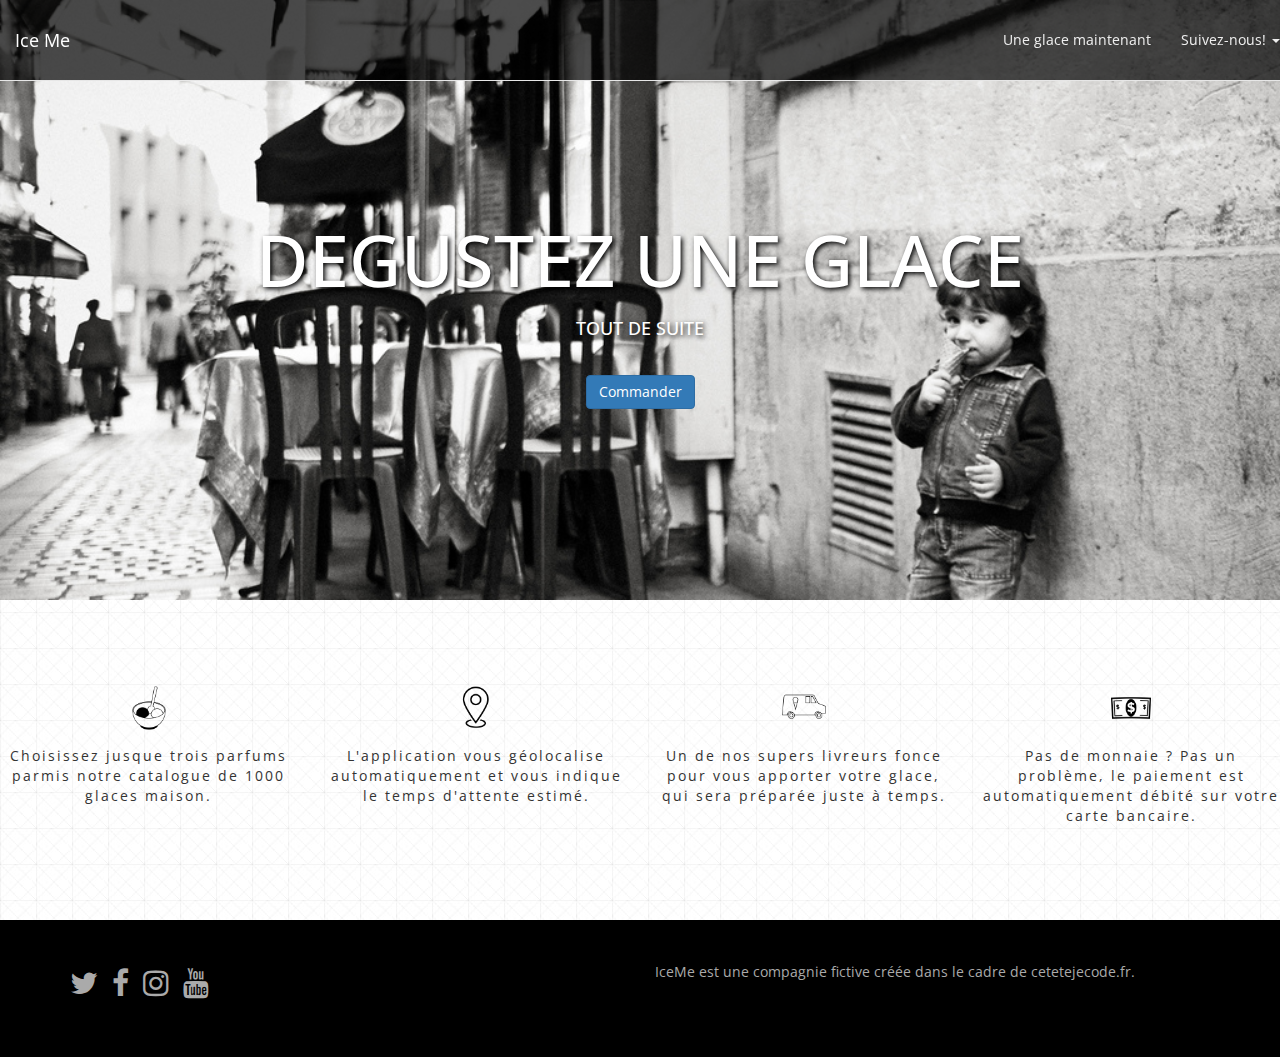
==== index.html @ f5b955f5 "changement de nom html" ====
<!DOCTYPE html>
<html>
  <head>
    <meta charset="utf-8">
    <meta http-equiv="X-UA-Compatible" content="IE=edge">
    <meta name="viewport" content="width=device-width, initial-scale=1">

    <title>Ice Me</title>

    <link rel="stylesheet" href="https://maxcdn.bootstrapcdn.com/bootstrap/3.2.0/css/bootstrap.min.css">
    <link rel="stylesheet" href="https://maxcdn.bootstrapcdn.com/font-awesome/4.1.0/css/font-awesome.min.css">

    <link rel="stylesheet" type="text/css" href="style.css">
    <link href='https://fonts.googleapis.com/css?family=Open+Sans:400,300,700' rel='stylesheet' type='text/css'>

    
  </head>
  <body>
        <nav class="navbar navbar-default navbar-transparent navbar-fixed-top" role="navigation"
  <div class="container-fluid">
  
    <div class="navbar-header">
      <button type="button" class="navbar-toggle collapsed" data-toggle="collapse" data-target="#bs-example-navbar-collapse-1" aria-expanded="false">
        <span class="sr-only">Toggle navigation</span>
        <span class="icon-bar"></span>
        <span class="icon-bar"></span>
        <span class="icon-bar"></span>
      </button>
      <a class="navbar-brand" href="#">Ice Me</a>
    </div>

   
    <div class="collapse navbar-collapse" id="bs-example-navbar-collapse-1">
      
      <ul class="nav navbar-nav navbar-right ">
        <li><a href="#">Une glace maintenant</a></li>
        <li class="dropdown">
          <a href="#" class="dropdown-toggle" data-toggle="dropdown" role="button" aria-haspopup="true" aria-expanded="false">Suivez-nous! <span class="caret"></span></a>
          <ul class="dropdown-menu">
            <li><a href="#"<i class="fa fa-twitter-square"></i>twitter</a></li>
            <li><a href="#"<i class="fa fa-facebook-square"></i>facebook</a></li>
          </ul>
        </li>
      </ul>
    </div><!-- /.navbar-collapse -->
  </div><!-- /.container-fluid -->
</nav>
  <div id="wrapper">
          <h1>DEGUSTEZ UNE GLACE</h1>
          <h2>TOUT DE SUITE</h2>
          <button type="button" class="btn btn-primary" data-toggle="modal" data-target="#orderform">
          Commander</button>

      <div class="modal fade" id="orderform" tabindex="-1" role="dialog" aria-labelledby="myModalLabel">
        <div class="modal-dialog" role="document">
        <div class="modal-content">
        <div class="modal-header">
          <button type="button" class="close" data-dismiss="modal" aria-label="Close"><span aria-hidden="true">&times;</span></button>
          <h4 class="modal-title" id="myModalLabel">Commandez une glace</h4>
        </div>
        <div class="modal-body">
                          <div id="wufoo-zgxegxx1t38pl2">
              Fill out my <a href="https://delmart.wufoo.com/forms/zgxegxx1t38pl2">online form</a>.
              </div>
              <div id="wuf-adv" style="font-family:inherit;font-size: small;color:#a7a7a7;text-align:center;display:block;">There are tons of <a href="http://www.wufoo.com/features/">Wufoo features</a> to help make your forms awesome.</div>
              <script type="text/javascript">var zgxegxx1t38pl2;(function(d, t) {
              var s = d.createElement(t), options = {
              'userName':'delmart',
              'formHash':'zgxegxx1t38pl2',
              'autoResize':true,
              'height':'636',
              'async':true,
              'host':'wufoo.com',
              'header':'show',
              'ssl':true};
              s.src = ('https:' == d.location.protocol ? 'https://' : 'http://') + 'www.wufoo.com/scripts/embed/form.js';
              s.onload = s.onreadystatechange = function() {
              var rs = this.readyState; if (rs) if (rs != 'complete') if (rs != 'loaded') return;
              try { zgxegxx1t38pl2 = new WufooForm();zgxegxx1t38pl2.initialize(options);zgxegxx1t38pl2.display(); } catch (e) {}};
              var scr = d.getElementsByTagName(t)[0], par = scr.parentNode; par.insertBefore(s, scr);
              })(document, 'script');</script>

        </div>
        </div>
        </div>
      </div>
    </div>
        
  </div>

  <div id="spacer"></div>
  <div class="container"></div>
      <div class="row">
        <div class="col-xs-6 col-lg-3 text-center feature">
          <img src="images/icecream.png" alt="glace" width="48">
          <p>Choisissez jusque trois parfums parmis notre catalogue de 1000 glaces maison.</p>
        </div>
        <div class="col-xs-6 col-lg-3 text-center feature">
          <img src="images/geo.png" alt="geolocalisation" width="48">
          <p>L'application vous géolocalise automatiquement et vous indique le temps d'attente estimé.</p>
        </div>
        <div class="col-xs-6 col-lg-3 text-center feature">
          <img src="images/truck.png" alt="camion" width="48">
          <p>Un de nos supers livreurs fonce pour vous apporter votre glace, qui sera préparée juste à temps.</p>
        </div>
        <div class="col-xs-6 col-lg-3 text-center feature">
          <img src="images/billet.png" alt="monnaie" width="48">
          <p>Pas de monnaie ? Pas un problème, le paiement est automatiquement débité sur votre carte bancaire.</p>
        </div>
      </div>    
  </div>
  <div id="spacer"></div>

  <div class="footer">
    <div class="container">
      <div class="row">
        <div class="col-xs-6 ">
          <ul class="list-inline">
            <li> <a href="https://twitter.com/iceme"><i class="fa fa-twitter"></i></a></li>
            <li> <a href="https://www.facebook.com/ice.me"><i class="fa fa-facebook"></i></a></li>
            <li> <a href="https://www.instagram.com/iceme/"><i class="fa fa-instagram"></i></a></li>
            <li> <a href="https://www.youtube.com/iceme"><i class="fa fa-youtube"></i></a></li>
          </ul>
        </div>
        <div class="col-xs-6">
          <p>IceMe est une compagnie fictive créée dans le cadre de cetetejecode.fr.</p>
        </div>  
      </div>
    </div>
  </div>



    <!-- Including Bootstrap JS (with its jQuery dependency) so that dynamic components work -->
    <script src="https://ajax.googleapis.com/ajax/libs/jquery/1.11.1/jquery.min.js"></script>
    <script src="https://maxcdn.bootstrapcdn.com/bootstrap/3.2.0/js/bootstrap.min.js"></script>
  </body>
</html>
---- style.css ----
body
{
	background-image: url(images/grid.jpg);
	font-family:'Open Sans';
}

.footer
{
	background-color: black;
	color:#aaaaaa;
	padding-bottom: 3em;
	padding-top: 3em;

}

.footer a
{
	color: #aaaaaa;
	font-size: 30px;
}

.footer a:hover
{
	color:#F2E9E9;
}

#wrapper
{
	background-image: url(images/background.jpg);
	height: 600px;
	background-size: cover;
	text-align: center;
	padding-top: 200px;
	color: white;
	text-shadow: 2px 2px 5px black;
}

#wrapper h1
{
	font-size: 72px;
}

#wrapper h2
{
	font-size: 18px;
	margin-bottom: 2em;
}

#spacer
{
	height: 6em;
}

.feature
{
	font-size: '300';
	letter-spacing: 2px;
}

.feature img
{
	margin-bottom: 1em;
}

.navbar-transparent
{
	background-color: rgba(0,0,0,0.70);
}

.navbar-transparent .navbar-brand,
.navbar-transparent .navbar-nav > li > a {
  color: #eeeeee;
  line-height: 50px;
}

.navbar-transparent .navbar-nav > li > a:hover,
.navbar-transparent .navbar-nav > li > a:active,
.navbar-transparent .navbar-nav > li > a:focus,
.navbar-transparent .navbar-nav > .open > a,
.navbar-transparent .navbar-nav > .open > a:hover,
.navbar-transparent .navbar-nav > .open > a:focus {
  color: white;
  background-color: rgba(0, 0, 0, 0.3);
}

.navbar-transparent .navbar-brand:hover,
.navbar-transparent .navbar-brand:active,
.navbar-transparent .navbar-brand:focus {
  color: white;
}


.dropdown-menu
{
	background-color: rgba(0,0,0,0.70);
}

.dropdown-menu>li>a
{
	color: white;
}
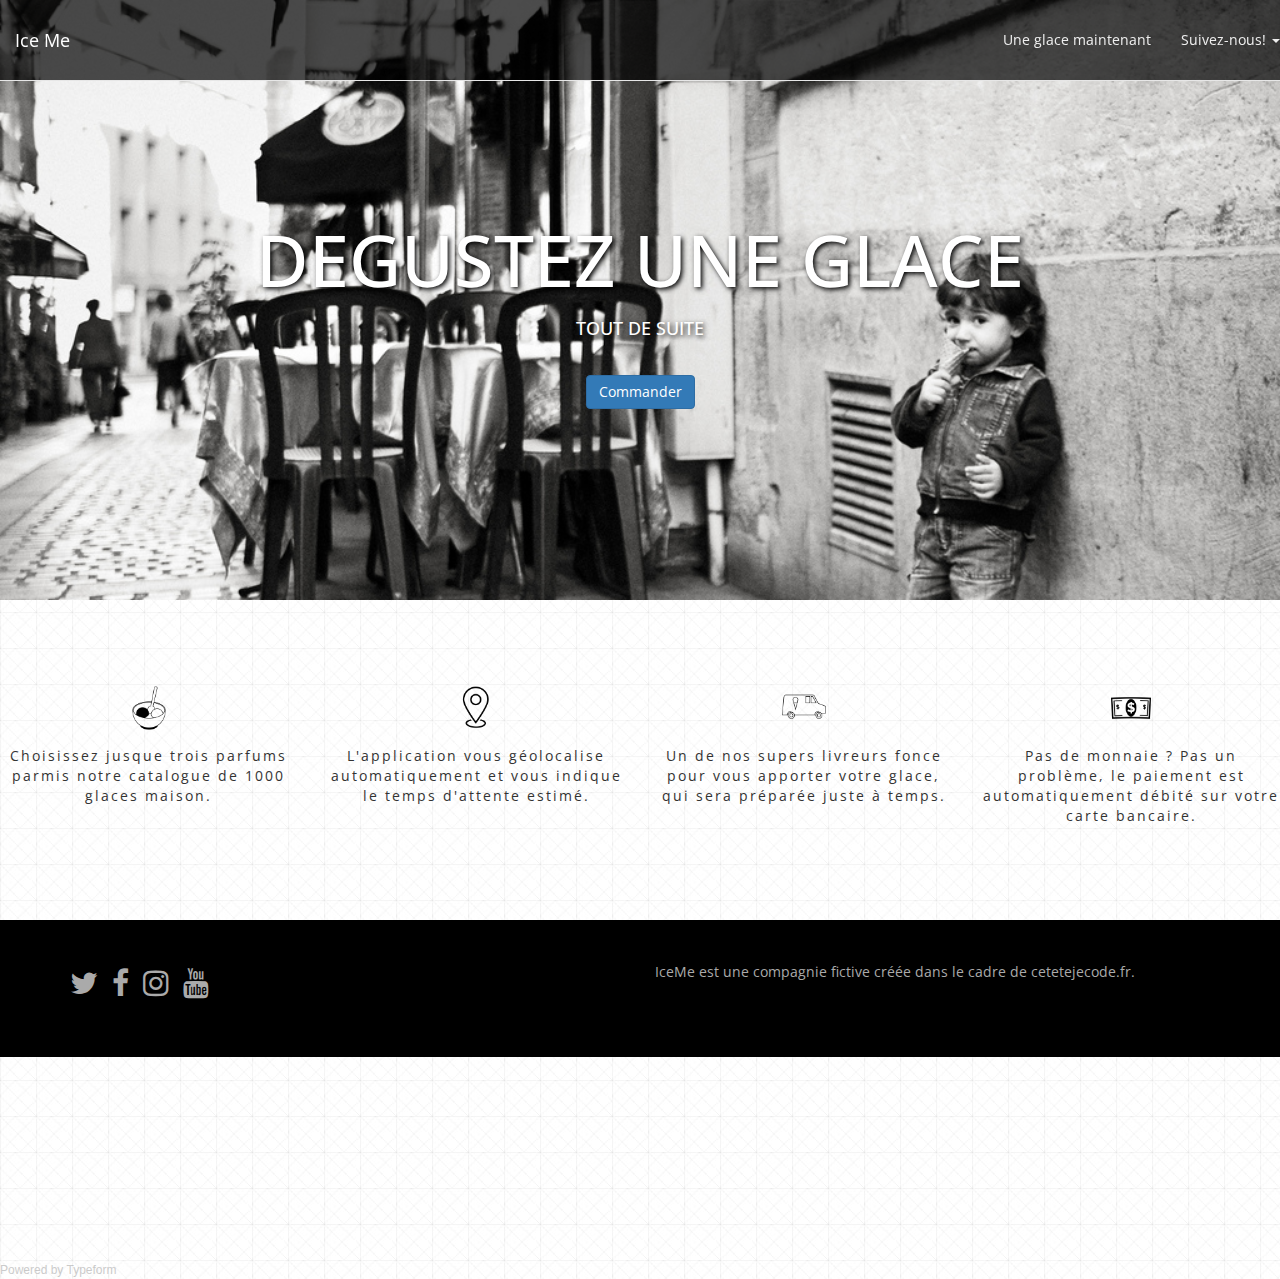
==== commit f778a1f3: "création sondage" ====
--- a/index.html
+++ b/index.html
@@ -134,5 +134,10 @@
     <!-- Including Bootstrap JS (with its jQuery dependency) so that dynamic components work -->
     <script src="https://ajax.googleapis.com/ajax/libs/jquery/1.11.1/jquery.min.js"></script>
     <script src="https://maxcdn.bootstrapcdn.com/bootstrap/3.2.0/js/bootstrap.min.js"></script>
+
+    <!-- Change the width and height values to suit you best -->
+<div class="typeform-widget" data-url="https://delmart.typeform.com/to/gojkEw" data-text="Sondage (copy)" style="width:100%;height:200px;"></div>
+<script>(function(){var qs,js,q,s,d=document,gi=d.getElementById,ce=d.createElement,gt=d.getElementsByTagName,id='typef_orm',b='https://s3-eu-west-1.amazonaws.com/share.typeform.com/';if(!gi.call(d,id)){js=ce.call(d,'script');js.id=id;js.src=b+'widget.js';q=gt.call(d,'script')[0];q.parentNode.insertBefore(js,q)}})()</script>
+<div style="font-family: Sans-Serif;font-size: 12px;color: #999;opacity: 0.5; padding-top: 5px;">Powered by <a href="https://www.typeform.com/examples/forms/?utm_campaign=gojkEw&amp;utm_source=typeform.com-2567102-Basic&amp;utm_medium=typeform&amp;utm_content=typeform-embedded-poweredbytypeform&amp;utm_term=FR" style="color: #999" target="_blank">Typeform</a></div>
   </body>
 </html>--- a/style.css
+++ b/style.css
@@ -10,6 +10,7 @@
 	color:#aaaaaa;
 	padding-bottom: 3em;
 	padding-top: 3em;
+	
 
 }
 
@@ -99,3 +100,4 @@
 {
 	color: white;
 }
+
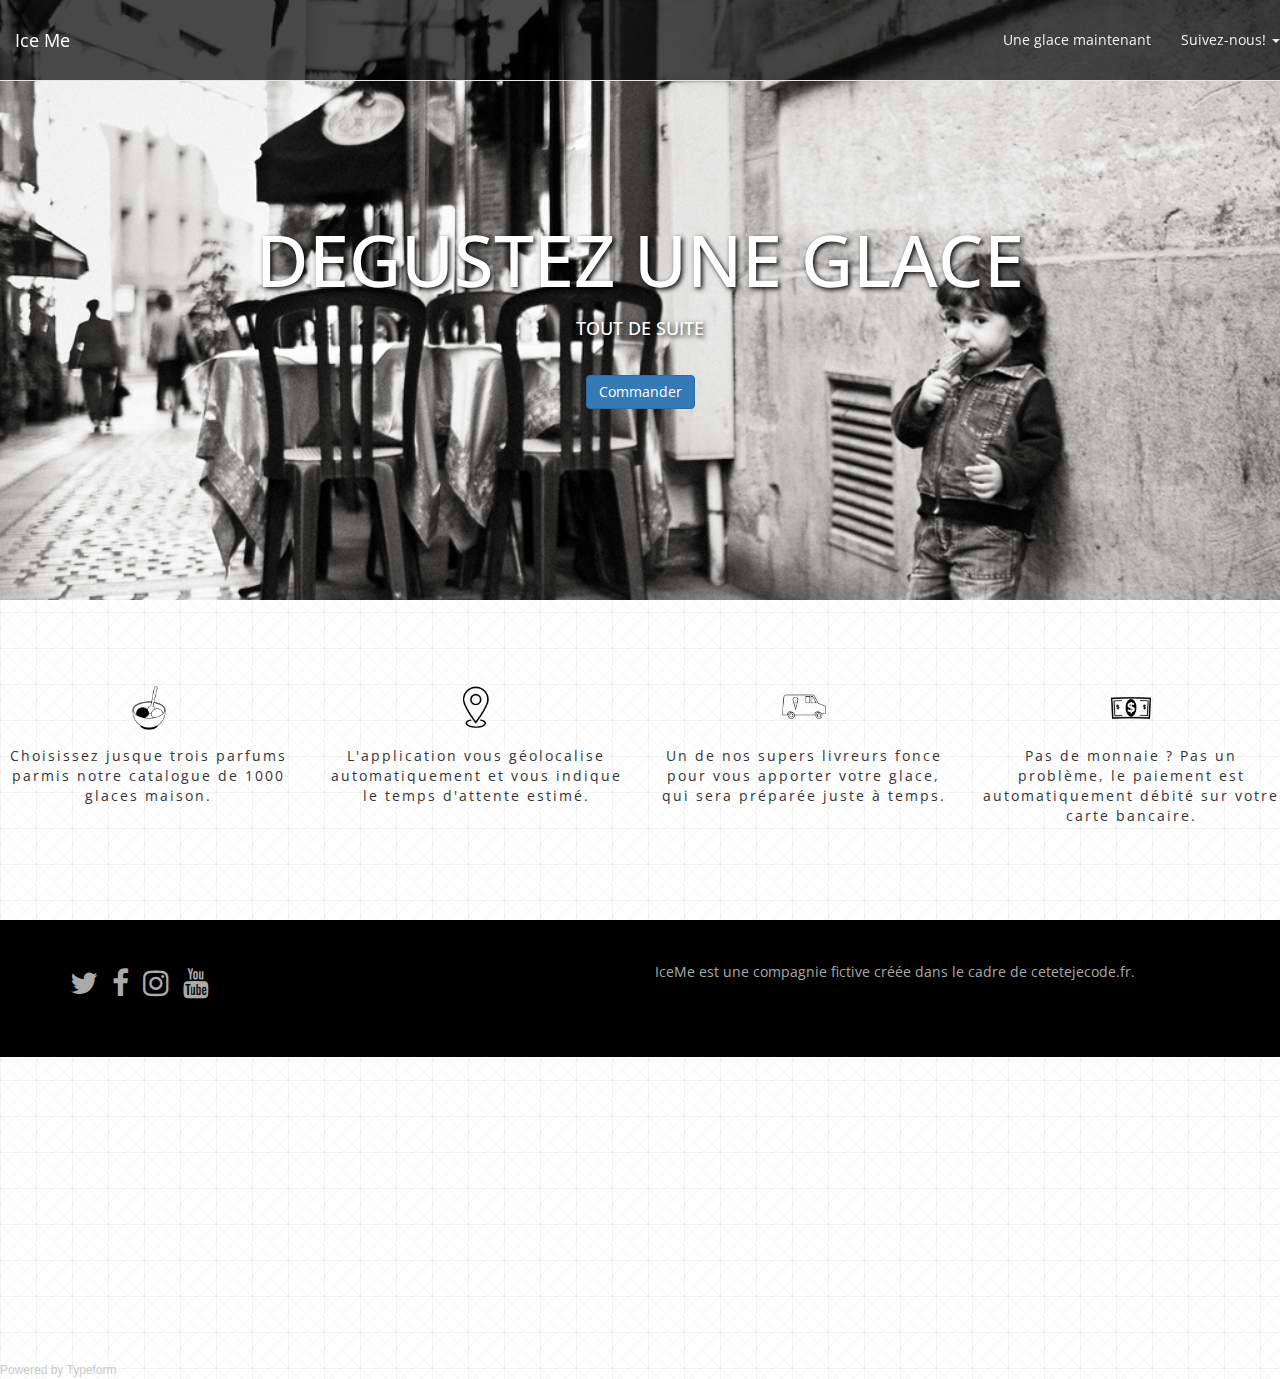
==== commit ca8a219d: "changement taille sondage" ====
--- a/index.html
+++ b/index.html
@@ -136,7 +136,7 @@
     <script src="https://maxcdn.bootstrapcdn.com/bootstrap/3.2.0/js/bootstrap.min.js"></script>
 
     <!-- Change the width and height values to suit you best -->
-<div class="typeform-widget" data-url="https://delmart.typeform.com/to/gojkEw" data-text="Sondage (copy)" style="width:100%;height:200px;"></div>
+<div class="typeform-widget" data-url="https://delmart.typeform.com/to/gojkEw" data-text="Sondage (copy)" style="width:100%;height:300px;"></div>
 <script>(function(){var qs,js,q,s,d=document,gi=d.getElementById,ce=d.createElement,gt=d.getElementsByTagName,id='typef_orm',b='https://s3-eu-west-1.amazonaws.com/share.typeform.com/';if(!gi.call(d,id)){js=ce.call(d,'script');js.id=id;js.src=b+'widget.js';q=gt.call(d,'script')[0];q.parentNode.insertBefore(js,q)}})()</script>
 <div style="font-family: Sans-Serif;font-size: 12px;color: #999;opacity: 0.5; padding-top: 5px;">Powered by <a href="https://www.typeform.com/examples/forms/?utm_campaign=gojkEw&amp;utm_source=typeform.com-2567102-Basic&amp;utm_medium=typeform&amp;utm_content=typeform-embedded-poweredbytypeform&amp;utm_term=FR" style="color: #999" target="_blank">Typeform</a></div>
   </body>
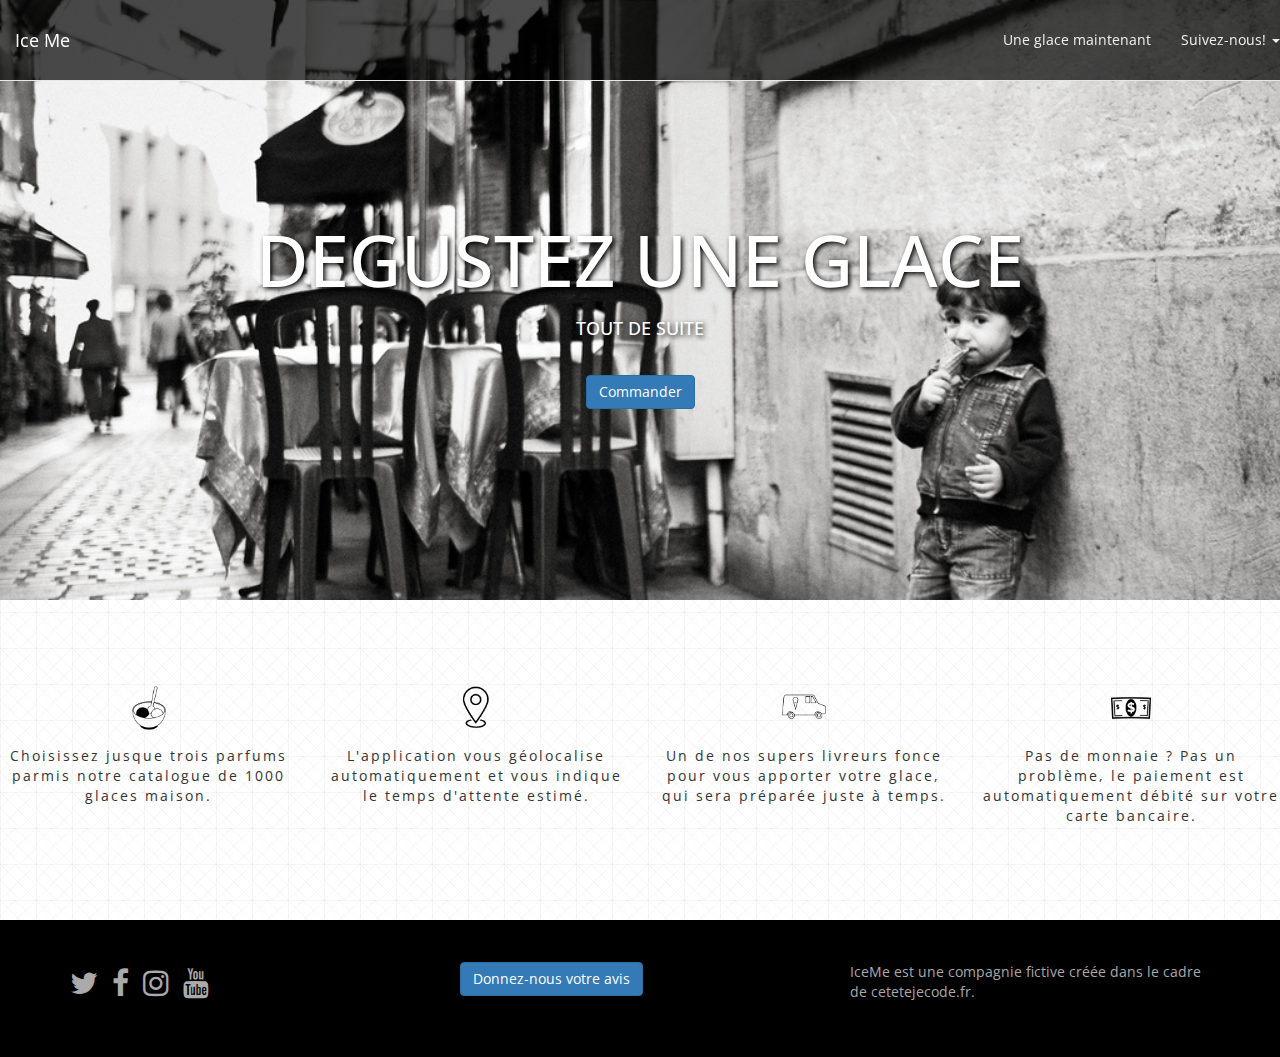
==== commit 1748d473: "ajout sondage page supp" ====
--- a/index.html
+++ b/index.html
@@ -114,7 +114,7 @@
   <div class="footer">
     <div class="container">
       <div class="row">
-        <div class="col-xs-6 ">
+        <div class="col-xs-4 col-lg-4 col-md-4">
           <ul class="list-inline">
             <li> <a href="https://twitter.com/iceme"><i class="fa fa-twitter"></i></a></li>
             <li> <a href="https://www.facebook.com/ice.me"><i class="fa fa-facebook"></i></a></li>
@@ -122,9 +122,14 @@
             <li> <a href="https://www.youtube.com/iceme"><i class="fa fa-youtube"></i></a></li>
           </ul>
         </div>
-        <div class="col-xs-6">
+        <div class="col-xs-4 col-lg-4 col-md-4">
+          <a href="index2.html" target="_blank" class="btn btn-primary">Donnez-nous votre avis</a>
+        </div>
+        <div class="col-xs-12 col-lg-4 col-md-4">
           <p>IceMe est une compagnie fictive créée dans le cadre de cetetejecode.fr.</p>
         </div>  
+        
+
       </div>
     </div>
   </div>
@@ -136,8 +141,7 @@
     <script src="https://maxcdn.bootstrapcdn.com/bootstrap/3.2.0/js/bootstrap.min.js"></script>
 
     <!-- Change the width and height values to suit you best -->
-<div class="typeform-widget" data-url="https://delmart.typeform.com/to/gojkEw" data-text="Sondage (copy)" style="width:100%;height:300px;"></div>
-<script>(function(){var qs,js,q,s,d=document,gi=d.getElementById,ce=d.createElement,gt=d.getElementsByTagName,id='typef_orm',b='https://s3-eu-west-1.amazonaws.com/share.typeform.com/';if(!gi.call(d,id)){js=ce.call(d,'script');js.id=id;js.src=b+'widget.js';q=gt.call(d,'script')[0];q.parentNode.insertBefore(js,q)}})()</script>
-<div style="font-family: Sans-Serif;font-size: 12px;color: #999;opacity: 0.5; padding-top: 5px;">Powered by <a href="https://www.typeform.com/examples/forms/?utm_campaign=gojkEw&amp;utm_source=typeform.com-2567102-Basic&amp;utm_medium=typeform&amp;utm_content=typeform-embedded-poweredbytypeform&amp;utm_term=FR" style="color: #999" target="_blank">Typeform</a></div>
+  
+
   </body>
 </html>--- a/style.css
+++ b/style.css
@@ -14,7 +14,7 @@
 
 }
 
-.footer a
+.footer .list-inline a
 {
 	color: #aaaaaa;
 	font-size: 30px;
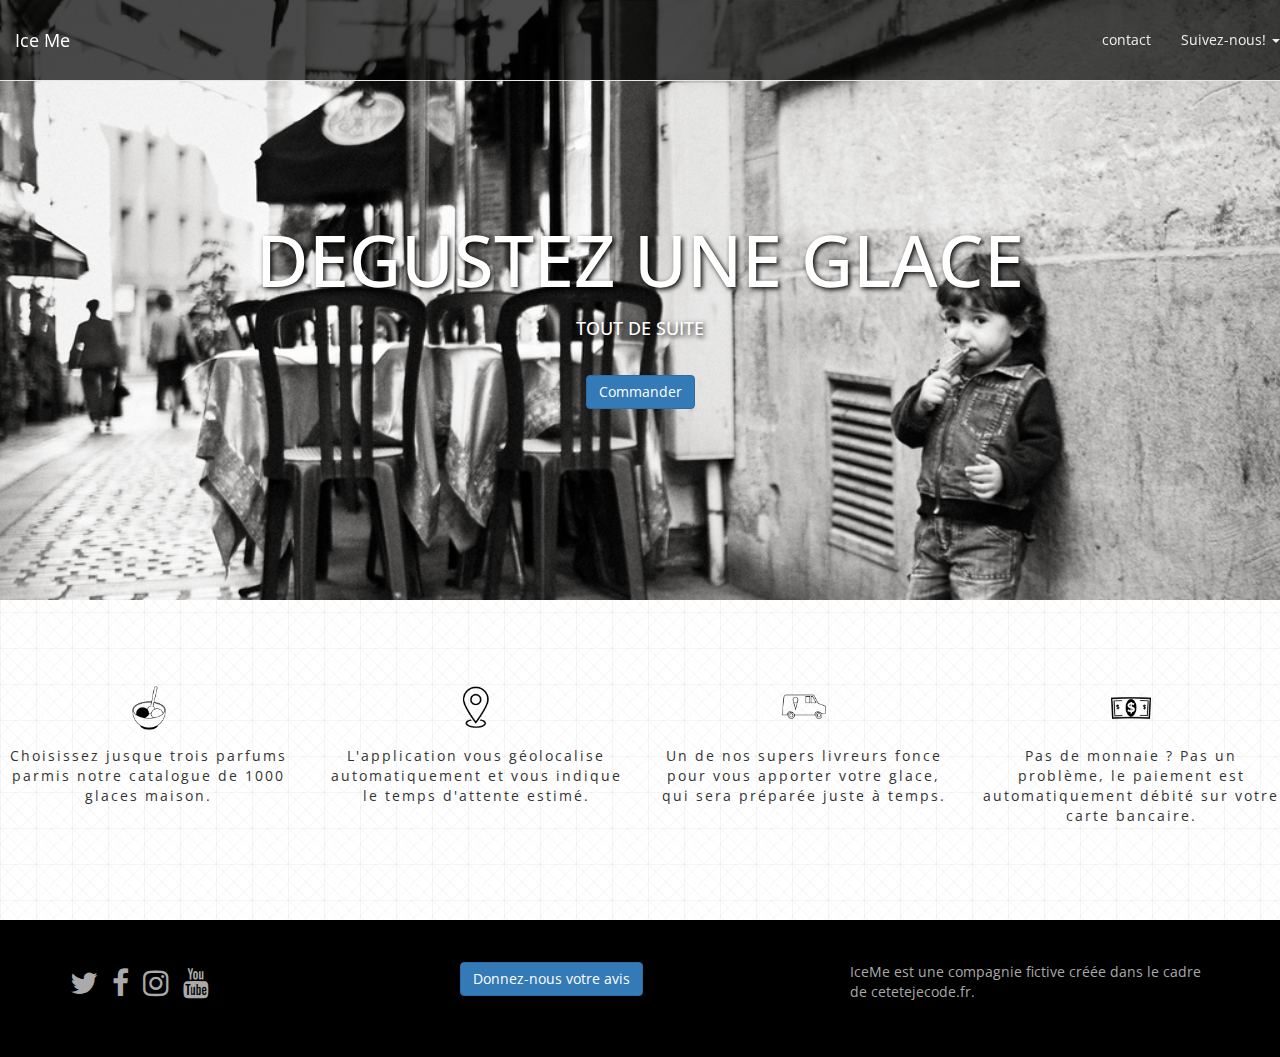
==== commit c91a53cf: "nouvelle page contact" ====
--- a/index.html
+++ b/index.html
@@ -26,14 +26,14 @@
         <span class="icon-bar"></span>
         <span class="icon-bar"></span>
       </button>
-      <a class="navbar-brand" href="#">Ice Me</a>
+      <a class="navbar-brand" href="index.html">Ice Me</a>
     </div>
 
    
     <div class="collapse navbar-collapse" id="bs-example-navbar-collapse-1">
       
       <ul class="nav navbar-nav navbar-right ">
-        <li><a href="#">Une glace maintenant</a></li>
+        <li><a href="contact.html">contact</a></li>
         <li class="dropdown">
           <a href="#" class="dropdown-toggle" data-toggle="dropdown" role="button" aria-haspopup="true" aria-expanded="false">Suivez-nous! <span class="caret"></span></a>
           <ul class="dropdown-menu">
